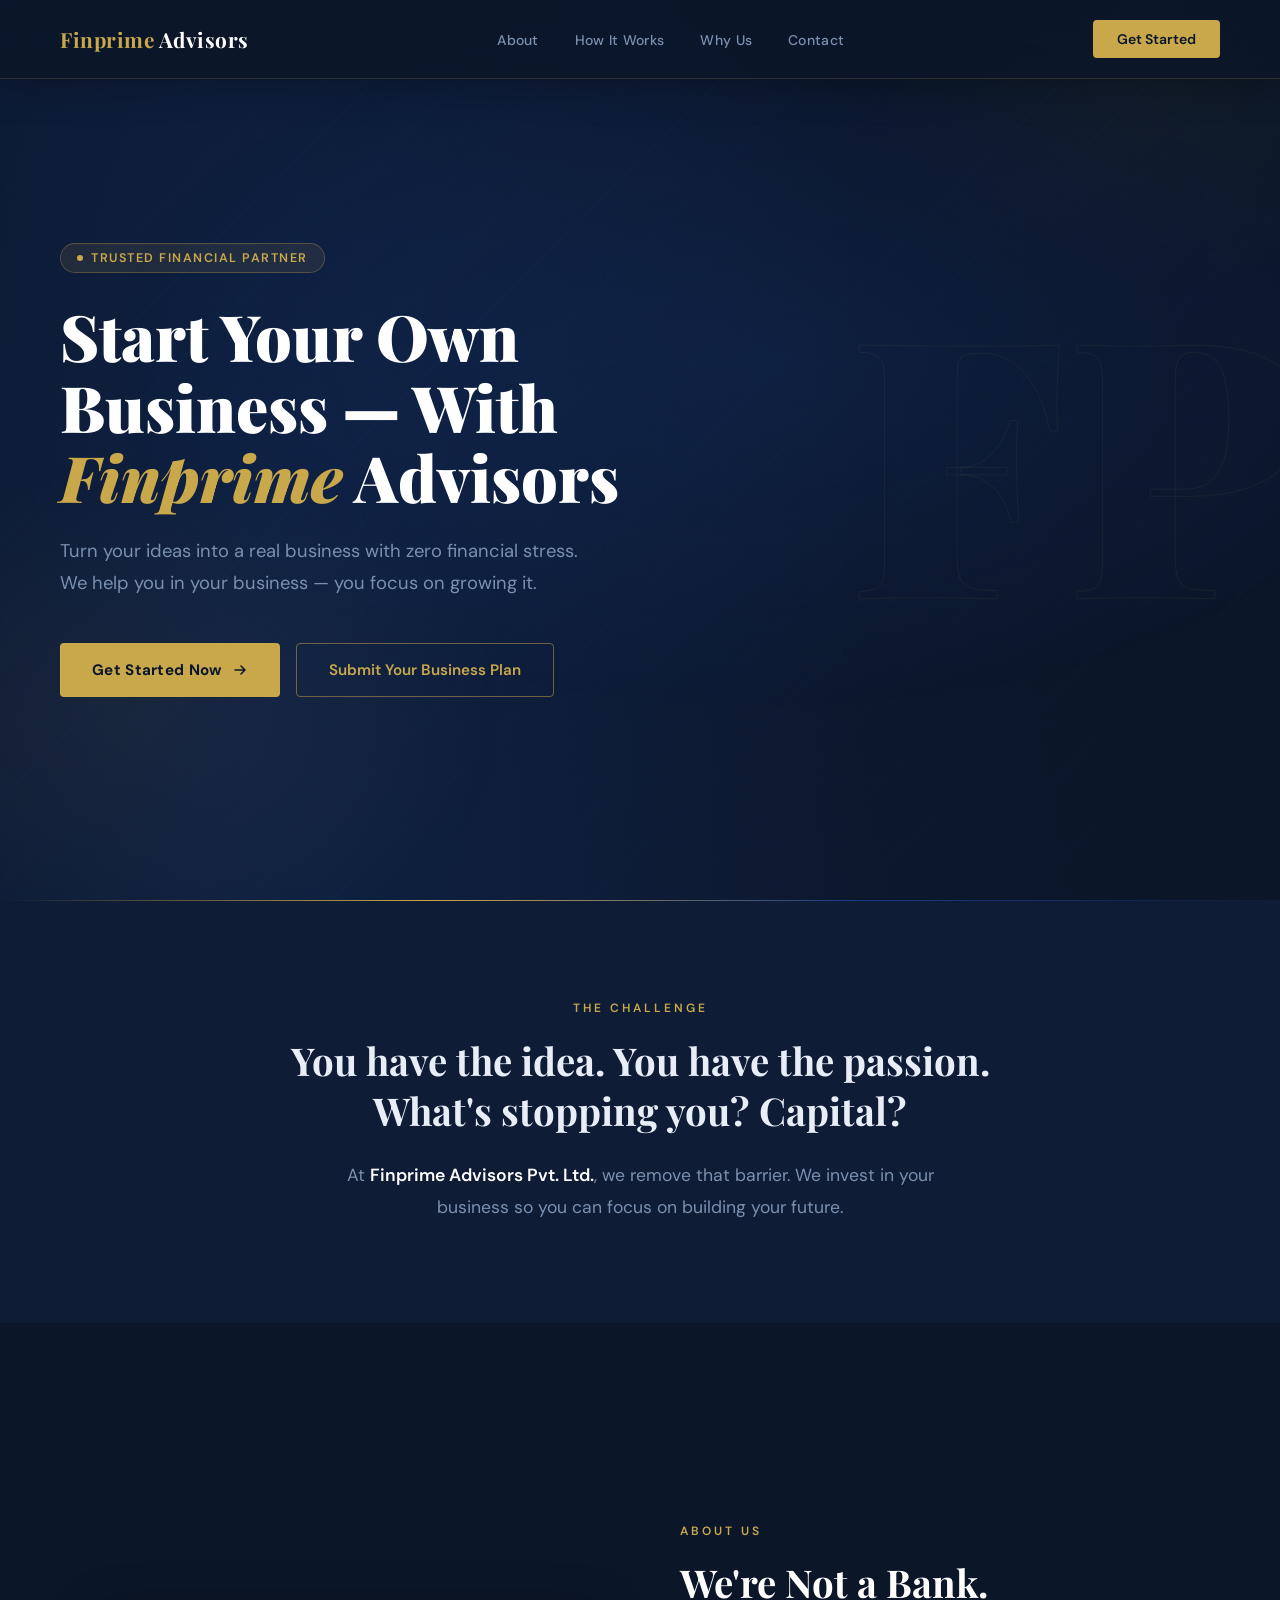
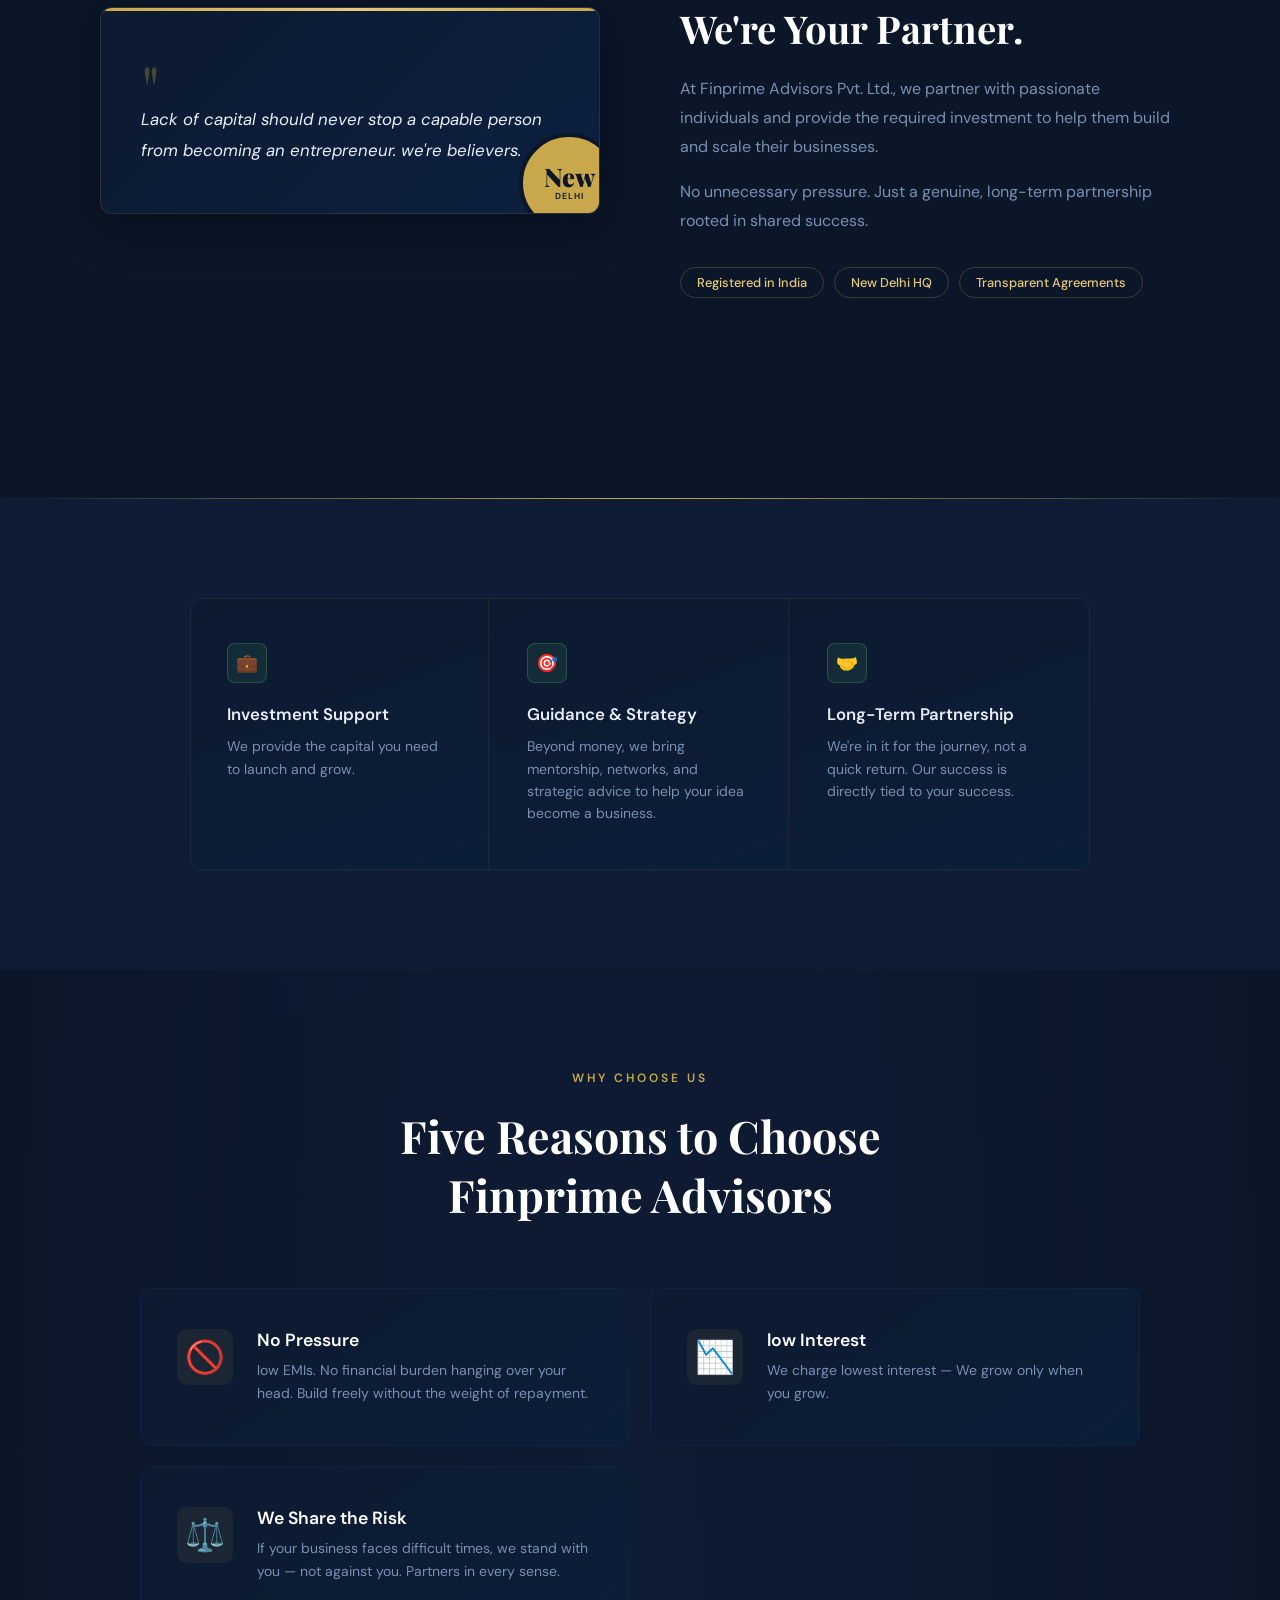
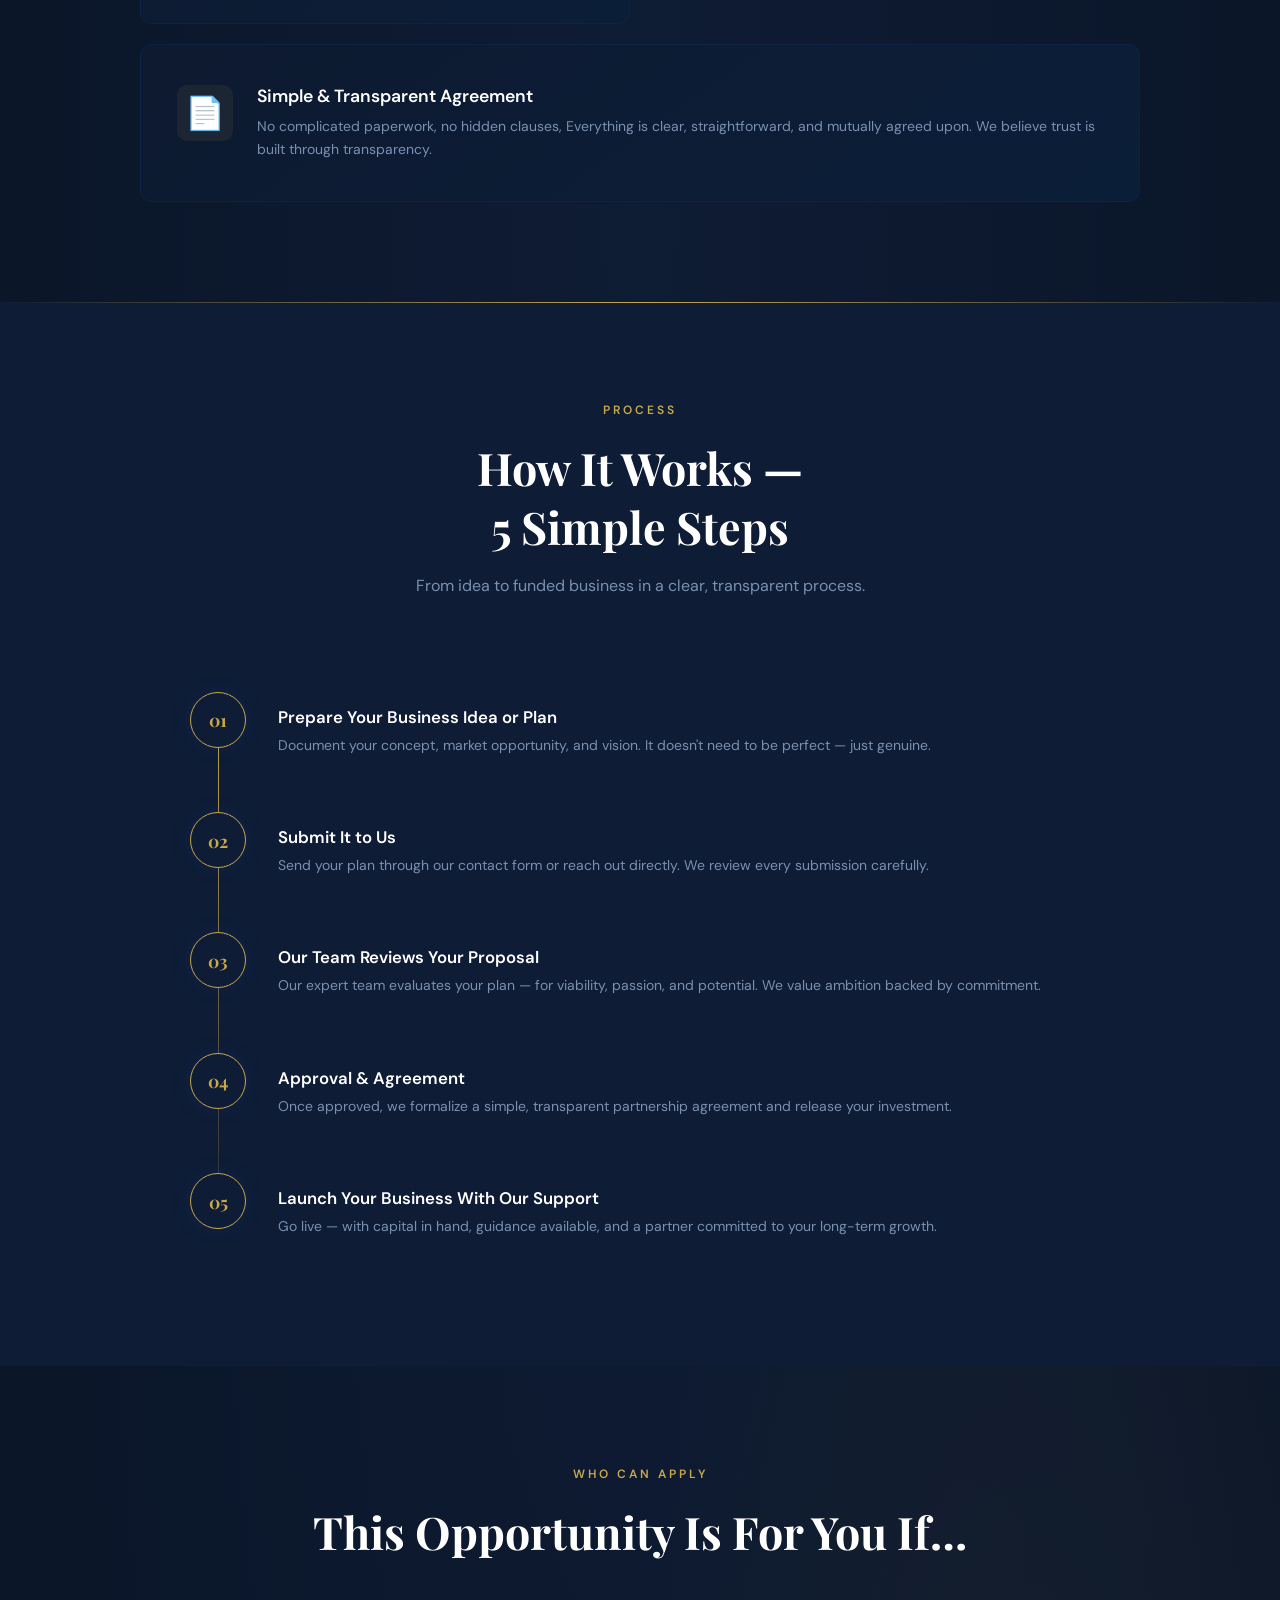
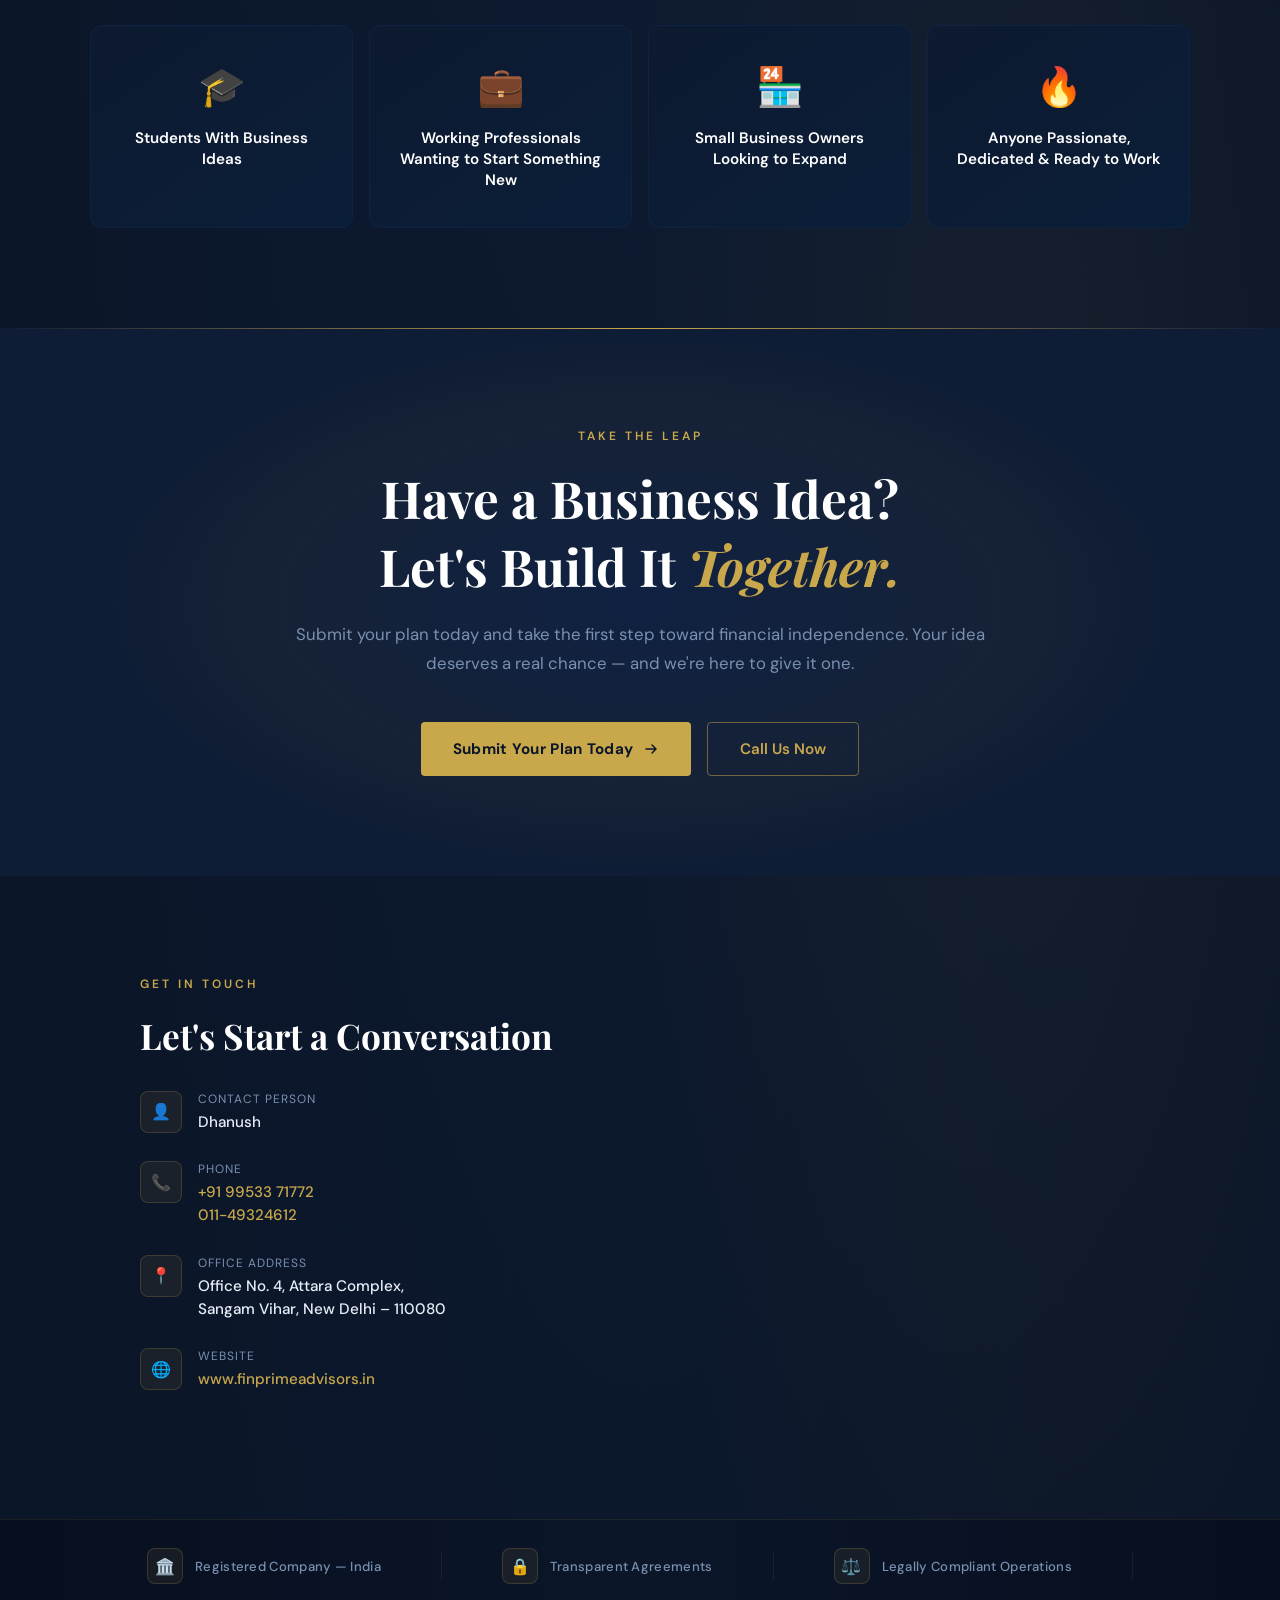
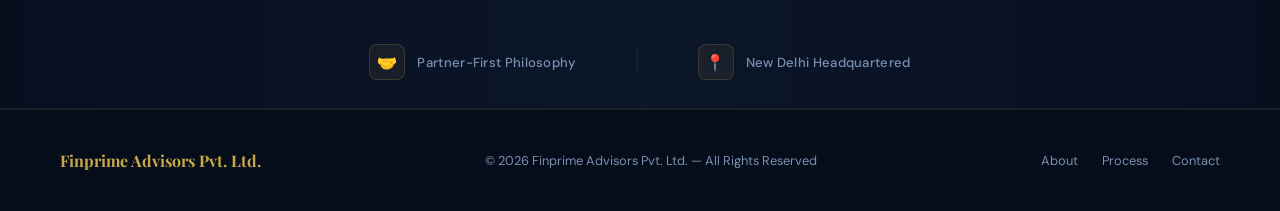
==== index.html @ d337a2ef "Add files via upload" ====
<!DOCTYPE html>
<html lang="en">
<head>
<meta charset="UTF-8">
<meta name="viewport" content="width=device-width, initial-scale=1.0">
<title>Finprime Advisors Pvt. Ltd. — Invest in Your Future</title>
<link href="https://fonts.googleapis.com/css2?family=Playfair+Display:wght@400;700;900&family=DM+Sans:wght@300;400;500;600&display=swap" rel="stylesheet">
<link rel="stylesheet" href="style.css">
</head>
<body>

<!-- NAV -->
<nav>
  <div class="nav-logo">Finprime <span>Advisors</span></div>
  <ul class="nav-links">
    <li><a href="#about">About</a></li>
    <li><a href="#how">How It Works</a></li>
    <li><a href="#why">Why Us</a></li>
    <li><a href="#contact">Contact</a></li>
  </ul>
  <a href="#contact" class="nav-cta">Get Started</a>
  <div class="nav-hamburger" id="hamburger" onclick="toggleDrawer()">
    <span></span><span></span><span></span>
  </div>
</nav>

<!-- MOBILE DRAWER -->
<div class="nav-drawer" id="navDrawer">
  <div class="drawer-close" onclick="toggleDrawer()">✕</div>
  <a href="#about" onclick="toggleDrawer()">About</a>
  <a href="#how" onclick="toggleDrawer()">How It Works</a>
  <a href="#why" onclick="toggleDrawer()">Why Us</a>
  <a href="#contact" onclick="toggleDrawer()">Contact</a>
  <a href="#contact" class="drawer-cta" onclick="toggleDrawer()">Get Started</a>
</div>

<!-- HERO -->
<section class="hero">
  <div class="hero-bg"></div>
  <div class="hero-lines"></div>
  <div class="hero-deco">FP</div>
  <div class="hero-content">
    
    <div class="hero-badge">Trusted Financial Partner</div>
    <h1>Start Your Own Business — With<em> Finprime</em> Advisors</h1>
    <p class="hero-sub">Turn your ideas into a real business with zero financial stress. We help you in your business — you focus on growing it.</p>
    <div class="hero-btns">
      <a href="#contact" class="btn-primary">
        Get Started Now
        <svg width="16" height="16" viewBox="0 0 16 16" fill="none"><path d="M3 8h10M9 4l4 4-4 4" stroke="currentColor" stroke-width="1.5" stroke-linecap="round" stroke-linejoin="round"/></svg>
      </a>
      <a href="#contact" class="btn-outline">Submit Your Business Plan</a>
    </div>
    
  </div>
</section>

<!-- INTRO -->
<section class="intro">
  <div class="intro-inner reveal">
    <div class="section-eyebrow">The Challenge</div>
    <p class="intro-headline">You have the idea. You have the passion.<br>What's stopping you? Capital?</p>
    <p class="intro-text">At <strong>Finprime Advisors Pvt. Ltd.</strong>, we remove that barrier. We invest in your business so you can focus on building your future.</p>
  </div>
</section>

<!-- ABOUT -->
<section id="about" style="padding: 100px 0; background: var(--dark);">
  <div class="about">
    <div class="about-visual reveal">
      <div class="about-card">
        <div class="about-card-quote">"</div>
        <p class="about-card-text">Lack of capital should never stop a capable person from becoming an entrepreneur. we're believers.</p>
        <div class="about-floating">
          <div class="about-floating-num">New</div>
          <div class="about-floating-label">Delhi</div>
        </div>
      </div>
    </div>
    <div class="about-content reveal">
      <div class="section-eyebrow">About Us</div>
      <h2>We're Not a Bank.<br>We're Your Partner.</h2>
      <p>At Finprime Advisors Pvt. Ltd., we partner with passionate individuals and provide the required investment to help them build and scale their businesses.</p>
      <p>No unnecessary pressure. Just a genuine, long-term partnership rooted in shared success.</p>
      <div class="about-tags">
        <span class="tag">Registered in India</span>
        <span class="tag">New Delhi HQ</span>
        <span class="tag">Transparent Agreements</span>
      </div>
    </div>
  </div>
</section>

<!-- OFFER -->
<section id="offer" class="offer-section">
  
  <div class="offer-grid reveal">
    <div class="offer-item">
      <div class="offer-check">💼</div>
      <h3>Investment Support</h3>
      <p>We provide the capital you need to launch and grow.</p>
    </div>
    <div class="offer-item">
      <div class="offer-check">🎯</div>
      <h3>Guidance & Strategy</h3>
      <p>Beyond money, we bring mentorship, networks, and strategic advice to help your idea become a business.</p>
    </div>
    <div class="offer-item">
      <div class="offer-check">🤝</div>
      <h3>Long-Term Partnership</h3>
      <p>We're in it for the journey, not a quick return. Our success is directly tied to your success.</p>
    </div>
  </div>
</section>

<!-- WHY CHOOSE US -->
<section id="why" class="why-section">
  <div class="section-header reveal">
    <div class="section-eyebrow">Why Choose Us</div>
    <h2>Five Reasons to Choose<br>Finprime Advisors</h2>
  </div>
  <div class="why-grid">
    <div class="why-card reveal">
      <div class="why-icon">🚫</div>
      <div>
        <h3>No Pressure</h3>
        <p>low EMIs. No financial burden hanging over your head. Build freely without the weight of repayment.</p>
      </div>
    </div>
    <div class="why-card reveal">
      <div class="why-icon">📉</div>
      <div>
        <h3>low Interest</h3>
        <p>We charge lowest interest — We grow only when you grow.</p>
      </div>
    </div>
    
    <div class="why-card reveal">
      <div class="why-icon">⚖️</div>
      <div>
        <h3>We Share the Risk</h3>
        <p>If your business faces difficult times, we stand with you — not against you. Partners in every sense.</p>
      </div>
    </div>
    <div class="why-card reveal" style="grid-column: span 2;">
      <div class="why-icon">📄</div>
      <div>
        <h3>Simple & Transparent Agreement</h3>
        <p>No complicated paperwork, no hidden clauses,  Everything is clear, straightforward, and mutually agreed upon. We believe trust is built through transparency.</p>
      </div>
    </div>
  </div>
</section>

<!-- HOW IT WORKS -->
<section id="how" class="how-section">
  <div class="section-header reveal">
    <div class="section-eyebrow">Process</div>
    <h2>How It Works —<br>5 Simple Steps</h2>
    <p>From idea to funded business in a clear, transparent process.</p>
  </div>
  <div class="steps-track">
    <div class="step reveal">
      <div class="step-num">01</div>
      <div class="step-content">
        <h3>Prepare Your Business Idea or Plan</h3>
        <p>Document your concept, market opportunity, and vision. It doesn't need to be perfect — just genuine.</p>
      </div>
    </div>
    <div class="step reveal">
      <div class="step-num">02</div>
      <div class="step-content">
        <h3>Submit It to Us</h3>
        <p>Send your plan through our contact form or reach out directly. We review every submission carefully.</p>
      </div>
    </div>
    <div class="step reveal">
      <div class="step-num">03</div>
      <div class="step-content">
        <h3>Our Team Reviews Your Proposal</h3>
        <p>Our expert team evaluates your plan — for viability, passion, and potential. We value ambition backed by commitment.</p>
      </div>
    </div>
    <div class="step reveal">
      <div class="step-num">04</div>
      <div class="step-content">
        <h3>Approval & Agreement</h3>
        <p>Once approved, we formalize a simple, transparent partnership agreement and release your investment.</p>
      </div>
    </div>
    <div class="step reveal">
      <div class="step-num">05</div>
      <div class="step-content">
        <h3>Launch Your Business With Our Support</h3>
        <p>Go live — with capital in hand, guidance available, and a partner committed to your long-term growth.</p>
      </div>
    </div>
  </div>
</section>

<!-- WHO CAN APPLY -->
<section class="who-section">
  <div class="section-header reveal">
    <div class="section-eyebrow">Who Can Apply</div>
    <h2>This Opportunity Is For You If…</h2>
  </div>
  <div class="who-grid">
    <div class="who-card reveal">
      <div class="who-icon">🎓</div>
      <h3>Students With Business Ideas</h3>
    </div>
    <div class="who-card reveal">
      <div class="who-icon">💼</div>
      <h3>Working Professionals Wanting to Start Something New</h3>
    </div>
    <div class="who-card reveal">
      <div class="who-icon">🏪</div>
      <h3>Small Business Owners Looking to Expand</h3>
    </div>
    <div class="who-card reveal">
      <div class="who-icon">🔥</div>
      <h3>Anyone Passionate, Dedicated & Ready to Work</h3>
    </div>
  </div>
</section>

<!-- CTA -->
<section class="cta-section">
  <div class="cta-bg"></div>
  <div class="cta-inner reveal">
    <div class="section-eyebrow">Take the Leap</div>
    <h2>Have a Business Idea?<br>Let's Build It <em style="font-style:italic;color:var(--gold)">Together.</em></h2>
    <p>Submit your plan today and take the first step toward financial independence. Your idea deserves a real chance — and we're here to give it one.</p>
    <div class="cta-btns">
      <a href="#contact" class="btn-primary">
        Submit Your Plan Today
        <svg width="16" height="16" viewBox="0 0 16 16" fill="none"><path d="M3 8h10M9 4l4 4-4 4" stroke="currentColor" stroke-width="1.5" stroke-linecap="round" stroke-linejoin="round"/></svg>
      </a>
      <a href="tel:9953371772" class="btn-outline">Call Us Now</a>
    </div>
  </div>
</section>

<!-- CONTACT -->
<section id="contact" class="contact-section">
  <div class="contact-grid">
    <div class="contact-info reveal">
      <div class="section-eyebrow">Get In Touch</div>
      <h2>Let's Start a Conversation</h2>
      <div class="contact-item">
        <div class="contact-icon">👤</div>
        <div>
          <div class="contact-item-label">Contact Person</div>
          <div class="contact-item-value">Dhanush</div>
        </div>
      </div>
      <div class="contact-item">
        <div class="contact-icon">📞</div>
        <div>
          <div class="contact-item-label">Phone</div>
          <div class="contact-item-value">
            <a href="tel:9953371772">+91 99533 71772</a><br>
            <a href="tel:01149324612">011-49324612</a>
          </div>
        </div>
      </div>
      <div class="contact-item">
        <div class="contact-icon">📍</div>
        <div>
          <div class="contact-item-label">Office Address</div>
          <div class="contact-item-value">Office No. 4, Attara Complex,<br>Sangam Vihar, New Delhi – 110080</div>
        </div>
      </div>
      <div class="contact-item">
        <div class="contact-icon">🌐</div>
        <div>
          <div class="contact-item-label">Website</div>
          <div class="contact-item-value"><a href="http://www.finprimeadvisors.in" target="_blank">www.finprimeadvisors.in</a></div>
        </div>
      </div>
    </div>
    
  </div>
</section>

<!-- TRUST STRIP -->
<div class="trust-strip">
  <div class="trust-item">
    <div class="trust-item-icon">🏛️</div>
    <span>Registered Company — India</span>
  </div>
  <div class="trust-divider"></div>
  <div class="trust-item">
    <div class="trust-item-icon">🔒</div>
    <span>Transparent Agreements</span>
  </div>
  <div class="trust-divider"></div>
  <div class="trust-item">
    <div class="trust-item-icon">⚖️</div>
    <span>Legally Compliant Operations</span>
  </div>
  <div class="trust-divider"></div>
  <div class="trust-item">
    <div class="trust-item-icon">🤝</div>
    <span>Partner-First Philosophy</span>
  </div>
  <div class="trust-divider"></div>
  <div class="trust-item">
    <div class="trust-item-icon">📍</div>
    <span>New Delhi Headquartered</span>
  </div>
</div>

<!-- FOOTER -->
<footer>
  <div class="footer-logo">Finprime Advisors Pvt. Ltd.</div>
  <div class="footer-copy">© 2026 Finprime Advisors Pvt. Ltd. — All Rights Reserved</div>
  <div class="footer-links">
    <a href="#about">About</a>
    <a href="#how">Process</a>
    <a href="#contact">Contact</a>
  </div>
</footer>

<script src="script.js"></script>
</body>
</html>
---- style.css ----
:root {
    --gold: #C9A84C;
    --gold-light: #E8C97A;
    --gold-pale: #F5E6B8;
    --dark: #0B1629;
    --dark-2: #0E1C35;
    --dark-3: #132040;
    --dark-card: #0D1A30;
    --white: #FFFFFF;
    --off-white: #E8EEF8;
    --text-muted: #7A90B0;
    --green: #4CAF6E;
    --navy-glow: rgba(30, 80, 180, 0.12);
    --blue-accent: #1E50B4;
  }

  body::before {
    content: '';
    position: fixed; inset: 0;
    pointer-events: none; z-index: 0;
    background-image:
      linear-gradient(rgba(30,80,180,0.03) 1px, transparent 1px),
      linear-gradient(90deg, rgba(30,80,180,0.03) 1px, transparent 1px);
    background-size: 60px 60px;
    mask-image: radial-gradient(ellipse 80% 80% at 50% 50%, black 30%, transparent 100%);
  }

  body > * { position: relative; z-index: 1; }

  * { margin: 0; padding: 0; box-sizing: border-box; }

  html { scroll-behavior: smooth; }

  body {
    font-family: 'DM Sans', sans-serif;
    background: var(--dark);
    background-image:
      radial-gradient(ellipse 80% 50% at 20% 10%, rgba(30,80,180,0.18) 0%, transparent 60%),
      radial-gradient(ellipse 60% 40% at 80% 80%, rgba(201,168,76,0.06) 0%, transparent 55%),
      radial-gradient(ellipse 50% 60% at 50% 50%, rgba(14,28,53,0.9) 0%, transparent 100%);
    color: var(--white);
    overflow-x: hidden;
  }

  /* ── NAV ── */
  nav {
    position: fixed; top: 0; left: 0; right: 0; z-index: 100;
    display: flex; align-items: center; justify-content: space-between;
    padding: 20px 60px;
    background: rgba(11,22,41,0.92);
    backdrop-filter: blur(24px);
    border-bottom: 1px solid rgba(201,168,76,0.18);
    box-shadow: 0 4px 40px rgba(0,0,0,0.3);
  }
  .nav-logo {
    font-family: 'Playfair Display', serif;
    font-size: 1.3rem;
    font-weight: 700;
    color: var(--gold);
    letter-spacing: 0.5px;
  }
  .nav-logo span { color: var(--white); }
  .nav-links { display: flex; gap: 36px; list-style: none; }
  .nav-links a {
    text-decoration: none;
    color: var(--text-muted);
    font-size: 0.875rem;
    font-weight: 500;
    letter-spacing: 0.3px;
    transition: color 0.3s;
  }
  .nav-links a:hover { color: var(--gold); }
  .nav-cta {
    background: var(--gold);
    color: var(--dark);
    padding: 10px 24px;
    border-radius: 4px;
    font-size: 0.875rem;
    font-weight: 600;
    text-decoration: none;
    transition: background 0.3s, transform 0.2s;
  }
  .nav-cta:hover { background: var(--gold-light); transform: translateY(-1px); }

  /* ── HERO ── */
  .hero {
    min-height: 100vh;
    display: flex; align-items: center;
    position: relative;
    padding: 120px 60px 80px;
    overflow: hidden;
  }
  .hero-bg {
    position: absolute; inset: 0;
    background: radial-gradient(ellipse 80% 60% at 60% 40%, rgba(30,80,180,0.15) 0%, transparent 65%),
                radial-gradient(ellipse 50% 50% at 10% 80%, rgba(201,168,76,0.06) 0%, transparent 60%),
                radial-gradient(ellipse 40% 40% at 90% 10%, rgba(201,168,76,0.04) 0%, transparent 55%);
  }
  /* Decorative diagonal lines */
  .hero-lines {
    position: absolute; inset: 0; pointer-events: none;
    background-image:
      repeating-linear-gradient(
        -45deg,
        transparent,
        transparent 60px,
        rgba(30,80,180,0.04) 60px,
        rgba(30,80,180,0.04) 61px
      );
  }
  /* Large decorative number */
  .hero-deco {
    position: absolute;
    right: -30px; top: 50%;
    transform: translateY(-50%);
    font-family: 'Playfair Display', serif;
    font-size: clamp(200px, 28vw, 400px);
    font-weight: 900;
    color: transparent;
    -webkit-text-stroke: 1px rgba(201,168,76,0.07);
    line-height: 1;
    user-select: none;
    pointer-events: none;
  }

  .hero-content { position: relative; max-width: 680px; z-index: 2; }
  .hero-badge {
    display: inline-flex; align-items: center; gap: 8px;
    background: rgba(201,168,76,0.1);
    border: 1px solid rgba(201,168,76,0.3);
    padding: 6px 16px;
    border-radius: 100px;
    font-size: 0.78rem;
    font-weight: 600;
    color: var(--gold);
    letter-spacing: 1.5px;
    text-transform: uppercase;
    margin-bottom: 28px;
    animation: fadeUp 0.8s ease both;
  }
  .hero-badge::before {
    content: '';
    width: 6px; height: 6px;
    border-radius: 50%;
    background: var(--gold);
    animation: pulse 2s infinite;
  }
  @keyframes pulse {
    0%, 100% { opacity: 1; transform: scale(1); }
    50% { opacity: 0.5; transform: scale(1.4); }
  }

  h1 {
    font-family: 'Playfair Display', serif;
    font-size: clamp(2.8rem, 5vw, 4.2rem);
    font-weight: 900;
    line-height: 1.1;
    margin-bottom: 24px;
    animation: fadeUp 0.8s 0.1s ease both;
  }
  h1 em { font-style: italic; color: var(--gold); }
  .hero-sub {
    font-size: 1.15rem;
    color: var(--text-muted);
    line-height: 1.7;
    margin-bottom: 44px;
    max-width: 540px;
    font-weight: 400;
    animation: fadeUp 0.8s 0.2s ease both;
  }
  .hero-btns {
    display: flex; gap: 16px; flex-wrap: wrap;
    animation: fadeUp 0.8s 0.3s ease both;
  }
  .btn-primary {
    display: inline-flex; align-items: center; gap: 10px;
    background: var(--gold);
    color: var(--dark);
    padding: 16px 32px;
    border-radius: 4px;
    font-size: 0.95rem;
    font-weight: 700;
    text-decoration: none;
    letter-spacing: 0.3px;
    transition: all 0.3s;
    position: relative; overflow: hidden;
  }
  .btn-primary::after {
    content: '';
    position: absolute; inset: 0;
    background: rgba(255,255,255,0.15);
    transform: translateX(-100%);
    transition: transform 0.3s;
  }
  .btn-primary:hover::after { transform: translateX(0); }
  .btn-primary:hover { transform: translateY(-2px); box-shadow: 0 12px 40px rgba(201,168,76,0.35); }

  .btn-outline {
    display: inline-flex; align-items: center; gap: 10px;
    border: 1.5px solid rgba(201,168,76,0.5);
    color: var(--gold);
    padding: 16px 32px;
    border-radius: 4px;
    font-size: 0.95rem;
    font-weight: 600;
    text-decoration: none;
    transition: all 0.3s;
  }
  .btn-outline:hover {
    background: rgba(201,168,76,0.08);
    border-color: var(--gold);
    transform: translateY(-2px);
  }

  .hero-stats {
    display: flex; gap: 48px;
    margin-top: 64px; padding-top: 48px;
    border-top: 1px solid rgba(30,80,180,0.2);
    animation: fadeUp 0.8s 0.4s ease both;
  }
  .stat-item {}
  .stat-num {
    font-family: 'Playfair Display', serif;
    font-size: 2rem;
    font-weight: 700;
    color: var(--gold);
    line-height: 1;
  }
  .stat-label { font-size: 0.8rem; color: var(--text-muted); margin-top: 4px; letter-spacing: 0.3px; }

  /* ── INTRO SECTION ── */
  .intro {
    padding: 100px 60px;
    background: var(--dark-2);
    position: relative;
  }
  .intro::before {
    content: '';
    position: absolute; top: 0; left: 0; right: 0;
    height: 1px;
    background: linear-gradient(90deg, transparent, var(--gold), rgba(30,80,180,0.6), transparent);
  }
  .intro-inner {
    max-width: 900px; margin: 0 auto; text-align: center;
  }
  .section-eyebrow {
    font-size: 0.75rem;
    font-weight: 600;
    letter-spacing: 3px;
    text-transform: uppercase;
    color: var(--gold);
    margin-bottom: 20px;
  }
  .intro-headline {
    font-family: 'Playfair Display', serif;
    font-size: clamp(1.8rem, 3vw, 2.8rem);
    font-weight: 700;
    line-height: 1.3;
    margin-bottom: 24px;
    color: var(--off-white);
  }
  .intro-text {
    font-size: 1.1rem;
    color: var(--text-muted);
    line-height: 1.8;
    max-width: 660px; margin: 0 auto;
  }
  .intro-text strong { color: var(--white); font-weight: 600; }

  /* ── ABOUT ── */
  .about {
    padding: 100px 60px;
    display: grid;
    grid-template-columns: 1fr 1fr;
    gap: 80px;
    align-items: center;
    max-width: 1200px; margin: 0 auto;
  }
  .about-visual {
    position: relative;
  }
  .about-card {
    background: linear-gradient(135deg, #0D1A30 0%, #0B2040 100%);
    border: 1px solid rgba(201,168,76,0.15);
    border-radius: 12px;
    padding: 48px 40px;
    position: relative;
    overflow: hidden;
    box-shadow: 0 8px 48px rgba(0,0,0,0.35), inset 0 1px 0 rgba(255,255,255,0.04);
  }
  .about-card::before {
    content: '';
    position: absolute; top: 0; left: 0; right: 0;
    height: 3px;
    background: linear-gradient(90deg, var(--gold), var(--gold-light), var(--gold));
  }
  .about-card-quote {
    font-family: 'Playfair Display', serif;
    font-size: 4rem;
    color: var(--gold);
    opacity: 0.3;
    line-height: 1;
    margin-bottom: -16px;
  }
  .about-card-text {
    font-size: 1.05rem;
    line-height: 1.8;
    color: var(--off-white);
    font-style: italic;
  }
  .about-floating {
    position: absolute;
    bottom: -20px; right: -20px;
    background: var(--gold);
    color: var(--dark);
    width: 100px; height: 100px;
    border-radius: 50%;
    display: flex; flex-direction: column;
    align-items: center; justify-content: center;
    font-family: 'Playfair Display', serif;
    font-weight: 900;
    border: 4px solid var(--dark);
  }
  .about-floating-num { font-size: 1.6rem; line-height: 1; }
  .about-floating-label { font-size: 0.55rem; font-family: 'DM Sans', sans-serif; letter-spacing: 1px; text-transform: uppercase; font-weight: 600; }

  .about-content h2 {
    font-family: 'Playfair Display', serif;
    font-size: 2.4rem;
    font-weight: 700;
    line-height: 1.2;
    margin-bottom: 24px;
  }
  .about-content p {
    color: var(--text-muted);
    line-height: 1.8;
    font-size: 1rem;
    margin-bottom: 16px;
  }
  .about-tags {
    display: flex; flex-wrap: wrap; gap: 10px; margin-top: 32px;
  }
  .tag {
    border: 1px solid rgba(201,168,76,0.25);
    color: var(--gold-light);
    padding: 6px 16px;
    border-radius: 100px;
    font-size: 0.8rem;
    font-weight: 500;
  }

  /* ── OFFER ── */
  .offer-section {
    padding: 100px 60px;
    background: var(--dark-2);
    position: relative;
  }
  .offer-section::before {
    content: '';
    position: absolute; top: 0; left: 0; right: 0;
    height: 1px;
    background: linear-gradient(90deg, transparent, var(--gold), transparent);
  }
  .section-header { text-align: center; margin-bottom: 64px; }
  .section-header h2 {
    font-family: 'Playfair Display', serif;
    font-size: clamp(2rem, 3.5vw, 3rem);
    font-weight: 700;
    margin-bottom: 16px;
  }
  .section-header p { color: var(--text-muted); font-size: 1rem; max-width: 500px; margin: 0 auto; line-height: 1.7; }

  .offer-grid {
    display: grid; grid-template-columns: repeat(3, 1fr); gap: 2px;
    max-width: 900px; margin: 0 auto;
    border: 1px solid rgba(201,168,76,0.1);
    border-radius: 12px; overflow: hidden;
  }
  .offer-item {
    background: linear-gradient(160deg, #0D1A30 0%, #0B1E38 100%);
    padding: 44px 36px;
    position: relative;
    transition: background 0.3s;
  }
  .offer-item:hover { background: linear-gradient(160deg, #0F2040 0%, #122545 100%); }
  .offer-item:not(:last-child) { border-right: 1px solid rgba(201,168,76,0.08); }
  .offer-check {
    width: 40px; height: 40px;
    background: rgba(76,175,110,0.12);
    border: 1px solid rgba(76,175,110,0.3);
    border-radius: 8px;
    display: flex; align-items: center; justify-content: center;
    font-size: 1.1rem;
    margin-bottom: 20px;
  }
  .offer-item h3 {
    font-size: 1.05rem;
    font-weight: 600;
    margin-bottom: 10px;
    color: var(--off-white);
  }
  .offer-item p { font-size: 0.875rem; color: var(--text-muted); line-height: 1.6; }

  /* ── WHY CHOOSE ── */
  .why-section { padding: 100px 60px; }
  .why-grid {
    display: grid; grid-template-columns: repeat(2, 1fr); gap: 20px;
    max-width: 1000px; margin: 0 auto;
  }
  .why-card {
    background: linear-gradient(145deg, #0D1A30 0%, #0B1E38 100%);
    border: 1px solid rgba(30,80,180,0.12);
    border-radius: 12px;
    padding: 40px 36px;
    display: flex; gap: 24px;
    transition: all 0.3s;
    position: relative; overflow: hidden;
  }
  .why-card::after {
    content: '';
    position: absolute; top: 0; left: 0; right: 0;
    height: 2px;
    background: linear-gradient(90deg, var(--gold), rgba(30,80,180,0.6), transparent);
    transform: scaleX(0);
    transform-origin: left;
    transition: transform 0.4s;
  }
  .why-card:hover { border-color: rgba(201,168,76,0.25); transform: translateY(-4px); box-shadow: 0 16px 48px rgba(0,0,0,0.4), 0 0 0 1px rgba(30,80,180,0.1); }
  .why-card:hover::after { transform: scaleX(1); }
  .why-icon {
    font-size: 2rem;
    width: 56px; height: 56px; flex-shrink: 0;
    background: rgba(201,168,76,0.08);
    border-radius: 10px;
    display: flex; align-items: center; justify-content: center;
  }
  .why-card h3 { font-size: 1.1rem; font-weight: 600; margin-bottom: 8px; }
  .why-card p { font-size: 0.875rem; color: var(--text-muted); line-height: 1.65; }

  /* Profit highlight card */
  .why-card.highlight {
    background: linear-gradient(135deg, rgba(201,168,76,0.12) 0%, rgba(201,168,76,0.04) 100%);
    border-color: rgba(201,168,76,0.25);
    grid-column: span 1;
  }
  .profit-pill {
    display: inline-block;
    background: var(--gold);
    color: var(--dark);
    font-weight: 800;
    font-size: 1.5rem;
    font-family: 'Playfair Display', serif;
    padding: 4px 16px;
    border-radius: 4px;
    margin-top: 6px;
  }

  /* ── HOW IT WORKS ── */
  .how-section {
    padding: 100px 60px;
    background: var(--dark-2);
    position: relative;
  }
  .how-section::before {
    content: '';
    position: absolute; top: 0; left: 0; right: 0;
    height: 1px;
    background: linear-gradient(90deg, transparent, var(--gold), transparent);
  }
  .steps-track {
    max-width: 900px; margin: 0 auto;
    display: flex; flex-direction: column; gap: 0;
    position: relative;
  }
  .steps-track::before {
    content: '';
    position: absolute; left: 28px; top: 40px; bottom: 40px;
    width: 1px;
    background: linear-gradient(to bottom, var(--gold), rgba(201,168,76,0.1));
  }
  .step {
    display: flex; gap: 32px; align-items: flex-start;
    padding: 28px 0;
    position: relative;
  }
  .step-num {
    width: 56px; height: 56px; flex-shrink: 0;
    background: var(--dark-2);
    border: 1.5px solid var(--gold);
    border-radius: 50%;
    display: flex; align-items: center; justify-content: center;
    font-family: 'Playfair Display', serif;
    font-size: 1.1rem;
    font-weight: 700;
    color: var(--gold);
    position: relative; z-index: 1;
    transition: all 0.3s;
    box-shadow: 0 0 20px rgba(30,80,180,0.15);
  }
  .step:hover .step-num {
    background: var(--gold);
    color: var(--dark);
    transform: scale(1.05);
  }
  .step-content h3 { font-size: 1.05rem; font-weight: 600; margin-bottom: 6px; padding-top: 14px; }
  .step-content p { font-size: 0.875rem; color: var(--text-muted); line-height: 1.6; }

  /* ── WHO CAN APPLY ── */
  .who-section { padding: 100px 60px; }
  .who-grid {
    display: grid; grid-template-columns: repeat(4, 1fr); gap: 16px;
    max-width: 1100px; margin: 0 auto;
  }
  .who-card {
    background: linear-gradient(145deg, #0D1A30 0%, #0B1E38 100%);
    border: 1px solid rgba(30,80,180,0.12);
    border-radius: 12px;
    padding: 36px 28px;
    text-align: center;
    transition: all 0.3s;
  }
  .who-card:hover {
    border-color: rgba(201,168,76,0.25);
    transform: translateY(-6px);
    box-shadow: 0 20px 60px rgba(0,0,0,0.4), 0 0 30px rgba(30,80,180,0.1);
  }
  .who-icon { font-size: 2.4rem; margin-bottom: 16px; }
  .who-card h3 { font-size: 0.95rem; font-weight: 600; line-height: 1.4; }

  /* ── CTA ── */
  .cta-section {
    padding: 100px 60px;
    background: var(--dark-2);
    position: relative; overflow: hidden;
  }
  .cta-section::before {
    content: '';
    position: absolute; top: 0; left: 0; right: 0;
    height: 1px;
    background: linear-gradient(90deg, transparent, var(--gold), transparent);
  }
  .cta-bg {
    position: absolute; inset: 0;
    background: radial-gradient(ellipse 60% 70% at 50% 50%, rgba(30,80,180,0.1) 0%, rgba(201,168,76,0.04) 50%, transparent 70%);
  }
  .cta-inner { text-align: center; position: relative; z-index: 2; max-width: 720px; margin: 0 auto; }
  .cta-inner h2 {
    font-family: 'Playfair Display', serif;
    font-size: clamp(2rem, 4vw, 3.2rem);
    font-weight: 700;
    margin-bottom: 20px;
  }
  .cta-inner p { color: var(--text-muted); font-size: 1.05rem; margin-bottom: 44px; line-height: 1.7; }
  .cta-btns { display: flex; justify-content: center; gap: 16px; flex-wrap: wrap; }

  /* ── CONTACT ── */
  .contact-section { padding: 100px 60px; }
  .contact-grid {
    display: grid; grid-template-columns: 1fr 1fr; gap: 60px;
    max-width: 1000px; margin: 0 auto; align-items: center;
  }
  .contact-info h2 {
    font-family: 'Playfair Display', serif;
    font-size: 2.2rem;
    font-weight: 700;
    margin-bottom: 32px;
  }
  .contact-item {
    display: flex; gap: 16px; align-items: flex-start;
    margin-bottom: 28px;
  }
  .contact-icon {
    width: 42px; height: 42px; flex-shrink: 0;
    background: rgba(201,168,76,0.08);
    border: 1px solid rgba(201,168,76,0.2);
    border-radius: 8px;
    display: flex; align-items: center; justify-content: center;
    font-size: 1rem;
  }
  .contact-item-label { font-size: 0.75rem; color: var(--text-muted); text-transform: uppercase; letter-spacing: 1px; margin-bottom: 4px; }
  .contact-item-value { font-size: 0.95rem; color: var(--off-white); font-weight: 500; line-height: 1.5; }
  .contact-item-value a { color: var(--gold); text-decoration: none; }
  .contact-item-value a:hover { text-decoration: underline; }

  .contact-form-card {
    background: linear-gradient(145deg, #0D1A30 0%, #0B2040 100%);
    border: 1px solid rgba(201,168,76,0.15);
    border-radius: 12px;
    padding: 44px 40px;
    box-shadow: 0 8px 48px rgba(0,0,0,0.3), 0 0 0 1px rgba(30,80,180,0.08);
  }
  .contact-form-card h3 {
    font-family: 'Playfair Display', serif;
    font-size: 1.4rem;
    font-weight: 700;
    margin-bottom: 28px;
    color: var(--gold);
  }
  .form-group { margin-bottom: 20px; }
  .form-group input, .form-group textarea {
    width: 100%;
    background: rgba(30,80,180,0.06);
    border: 1px solid rgba(30,80,180,0.2);
    border-radius: 6px;
    padding: 14px 18px;
    color: var(--white);
    font-family: 'DM Sans', sans-serif;
    font-size: 0.9rem;
    outline: none;
    transition: border-color 0.3s, box-shadow 0.3s;
    resize: vertical;
  }
  .form-group input::placeholder, .form-group textarea::placeholder { color: #4a6080; }
  .form-group input:focus, .form-group textarea:focus {
    border-color: rgba(201,168,76,0.45);
    box-shadow: 0 0 0 3px rgba(201,168,76,0.07);
  }
  .form-group textarea { min-height: 110px; }
  .form-submit {
    width: 100%;
    background: var(--gold);
    color: var(--dark);
    border: none;
    padding: 14px;
    border-radius: 6px;
    font-family: 'DM Sans', sans-serif;
    font-size: 0.95rem;
    font-weight: 700;
    cursor: pointer;
    transition: all 0.3s;
    letter-spacing: 0.3px;
  }
  .form-submit:hover { background: var(--gold-light); transform: translateY(-2px); }

  /* ── TRUST STRIP ── */
  .trust-strip {
    background: linear-gradient(90deg, #070F1F, #0B1629, #070F1F);
    border-top: 1px solid rgba(201,168,76,0.1);
    border-bottom: 1px solid rgba(201,168,76,0.1);
    padding: 28px 60px;
    display: flex; align-items: center; justify-content: center; gap: 60px;
    flex-wrap: wrap;
  }
  .trust-item {
    display: flex; align-items: center; gap: 12px;
    color: var(--text-muted); font-size: 0.82rem; font-weight: 500; letter-spacing: 0.3px;
  }
  .trust-item-icon {
    width: 36px; height: 36px;
    background: rgba(201,168,76,0.08);
    border: 1px solid rgba(201,168,76,0.2);
    border-radius: 8px;
    display: flex; align-items: center; justify-content: center;
    font-size: 1rem; flex-shrink: 0;
  }
  .trust-divider { width: 1px; height: 28px; background: rgba(255,255,255,0.06); }

  /* ── FOOTER ── */
  footer {
    padding: 40px 60px;
    background: #050D1A;
    border-top: 1px solid rgba(201,168,76,0.12);
    display: flex; align-items: center; justify-content: space-between;
    flex-wrap: wrap; gap: 16px;
  }
  .footer-logo {
    font-family: 'Playfair Display', serif;
    font-weight: 700;
    color: var(--gold);
    font-size: 1rem;
  }
  .footer-copy { font-size: 0.8rem; color: var(--text-muted); }
  .footer-links { display: flex; gap: 24px; }
  .footer-links a { font-size: 0.8rem; color: var(--text-muted); text-decoration: none; transition: color 0.3s; }
  .footer-links a:hover { color: var(--gold); }

  /* ── ANIMATIONS ── */
  @keyframes fadeUp {
    from { opacity: 0; transform: translateY(30px); }
    to { opacity: 1; transform: translateY(0); }
  }

  .reveal {
    opacity: 0;
    transform: translateY(40px);
    transition: opacity 0.7s ease, transform 0.7s ease;
  }
  .reveal.visible { opacity: 1; transform: translateY(0); }

  /* ── DIVIDER ── */
  .gold-divider {
    height: 1px;
    background: linear-gradient(90deg, transparent, rgba(201,168,76,0.3), transparent);
    max-width: 400px; margin: 0 auto;
  }

  /* ── HAMBURGER ── */
  .nav-hamburger {
    display: none; flex-direction: column; justify-content: center; gap: 5px;
    width: 40px; height: 40px; cursor: pointer;
    background: rgba(201,168,76,0.08); border: 1px solid rgba(201,168,76,0.2);
    border-radius: 8px; padding: 8px; transition: background 0.2s;
  }
  .nav-hamburger:hover { background: rgba(201,168,76,0.15); }
  .nav-hamburger span {
    display: block; height: 1.5px; background: var(--gold);
    border-radius: 2px; transition: all 0.3s ease; transform-origin: center;
  }
  .nav-hamburger.open span:nth-child(1) { transform: translateY(6.5px) rotate(45deg); }
  .nav-hamburger.open span:nth-child(2) { opacity: 0; transform: scaleX(0); }
  .nav-hamburger.open span:nth-child(3) { transform: translateY(-6.5px) rotate(-45deg); }

  .nav-drawer {
    display: none; position: fixed; inset: 0;
    background: rgba(7,13,26,0.97); backdrop-filter: blur(24px);
    z-index: 99; flex-direction: column;
    align-items: center; justify-content: center; gap: 8px;
    opacity: 0; pointer-events: none; transition: opacity 0.3s ease;
  }
  .nav-drawer.open { opacity: 1; pointer-events: all; }
  .nav-drawer a {
    font-family: 'Playfair Display', serif; font-size: 2rem; font-weight: 700;
    color: var(--off-white); text-decoration: none; padding: 12px 0;
    border-bottom: 1px solid rgba(201,168,76,0.08); width: 240px; text-align: center;
    transition: color 0.2s;
  }
  .nav-drawer a:hover { color: var(--gold); }
  .nav-drawer .drawer-cta {
    margin-top: 24px; background: var(--gold); color: var(--dark);
    padding: 14px 40px; border-radius: 6px;
    font-family: 'DM Sans', sans-serif; font-size: 1rem; font-weight: 700;
  }
  .drawer-close {
    position: absolute; top: 24px; right: 24px;
    width: 40px; height: 40px; cursor: pointer;
    background: rgba(201,168,76,0.08); border: 1px solid rgba(201,168,76,0.2);
    border-radius: 8px; display: flex; align-items: center; justify-content: center;
    color: var(--gold); font-size: 1.2rem;
  }

  /* ── TABLET ── */
  @media (max-width: 1024px) {
    nav { padding: 16px 32px; }
    .hero { padding: 120px 40px 80px; }
    .intro, .offer-section, .why-section, .how-section,
    .who-section, .cta-section, .contact-section { padding: 80px 40px; }
    .about { padding: 80px 40px; gap: 60px; }
    .who-grid { grid-template-columns: repeat(2, 1fr); }
  }

  /* ── MOBILE ── */
  @media (max-width: 768px) {
    nav { padding: 14px 20px; }
    .nav-links, .nav-cta { display: none; }
    .nav-hamburger { display: flex; }
    .nav-drawer { display: flex; }

    .hero { padding: 100px 20px 60px; min-height: auto; }
    .hero-content { max-width: 100%; }
    .hero-deco { display: none; }
    h1 { font-size: clamp(2rem, 8vw, 2.8rem); }
    .hero-sub { font-size: 1rem; margin-bottom: 32px; }
    .hero-btns { flex-direction: column; gap: 12px; }
    .btn-primary, .btn-outline { width: 100%; justify-content: center; padding: 14px 24px; }
    .hero-stats { gap: 20px; margin-top: 40px; padding-top: 32px; flex-wrap: wrap; }
    .stat-num { font-size: 1.6rem; }

    .intro { padding: 60px 20px; }
    .intro-headline { font-size: clamp(1.4rem, 5vw, 2rem); }

    #about { padding: 60px 0 !important; }
    .about { grid-template-columns: 1fr; padding: 0 20px; gap: 32px; }
    .about-card { padding: 32px 24px; }
    .about-floating { width: 80px; height: 80px; bottom: -16px; right: -12px; }
    .about-content h2 { font-size: 1.8rem; }

    .offer-section { padding: 60px 20px; }
    .offer-grid { grid-template-columns: 1fr; border-radius: 10px; }
    .offer-item { padding: 32px 24px; }
    .offer-item:not(:last-child) { border-right: none; border-bottom: 1px solid rgba(201,168,76,0.08); }

    .why-section { padding: 60px 20px; }
    .why-grid { grid-template-columns: 1fr; gap: 14px; }
    .why-card { padding: 28px 24px; gap: 16px; }
    .why-card[style*="span 2"] { grid-column: span 1 !important; }
    .why-icon { width: 44px; height: 44px; font-size: 1.4rem; }

    .how-section { padding: 60px 20px; }
    .steps-track::before { left: 22px; }
    .step { gap: 20px; padding: 20px 0; }
    .step-num { width: 44px; height: 44px; font-size: 0.95rem; }

    .who-section { padding: 60px 20px; }
    .who-grid { grid-template-columns: repeat(2, 1fr); gap: 12px; }
    .who-card { padding: 24px 16px; }
    .who-card h3 { font-size: 0.85rem; }

    .cta-section { padding: 60px 20px; }
    .cta-inner h2 { font-size: clamp(1.6rem, 6vw, 2.4rem); }
    .cta-btns { flex-direction: column; align-items: center; gap: 12px; }
    .cta-btns .btn-primary, .cta-btns .btn-outline { width: 100%; max-width: 320px; justify-content: center; }

    .contact-section { padding: 60px 20px; }
    .contact-grid { grid-template-columns: 1fr; gap: 36px; }
    .contact-info h2 { font-size: 1.8rem; }
    .contact-form-card { padding: 28px 20px; }

    .section-header { margin-bottom: 40px; }
    .section-header h2 { font-size: clamp(1.6rem, 6vw, 2.4rem); }

    .trust-strip { padding: 20px 16px; gap: 16px; flex-direction: column; align-items: flex-start; }
    .trust-divider { display: none; }

    footer { flex-direction: column; text-align: center; padding: 28px 20px; gap: 12px; }
    .footer-links { justify-content: center; }
  }

  @media (max-width: 400px) {
    .who-grid { grid-template-columns: 1fr; }
    .hero-stats { flex-direction: column; gap: 16px; }
    .about-floating { display: none; }
    h1 { font-size: 1.9rem; }
  }
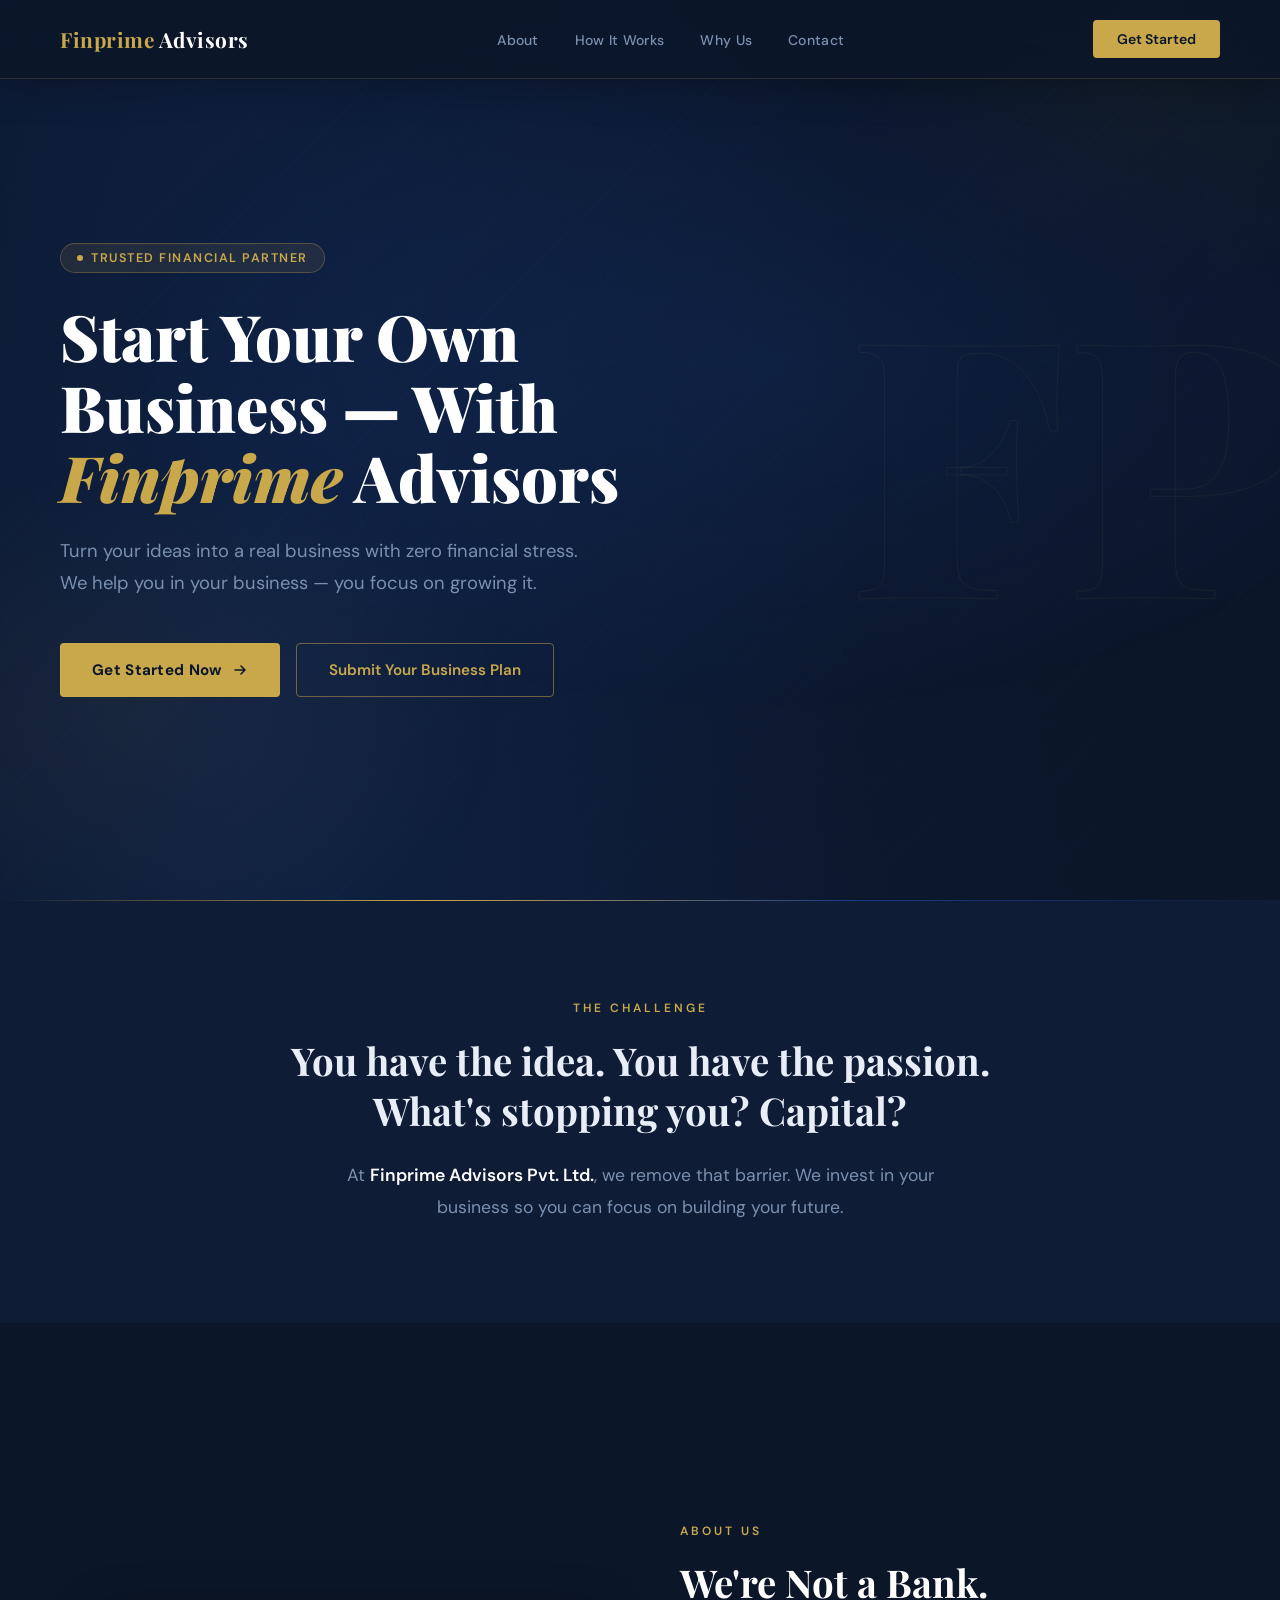
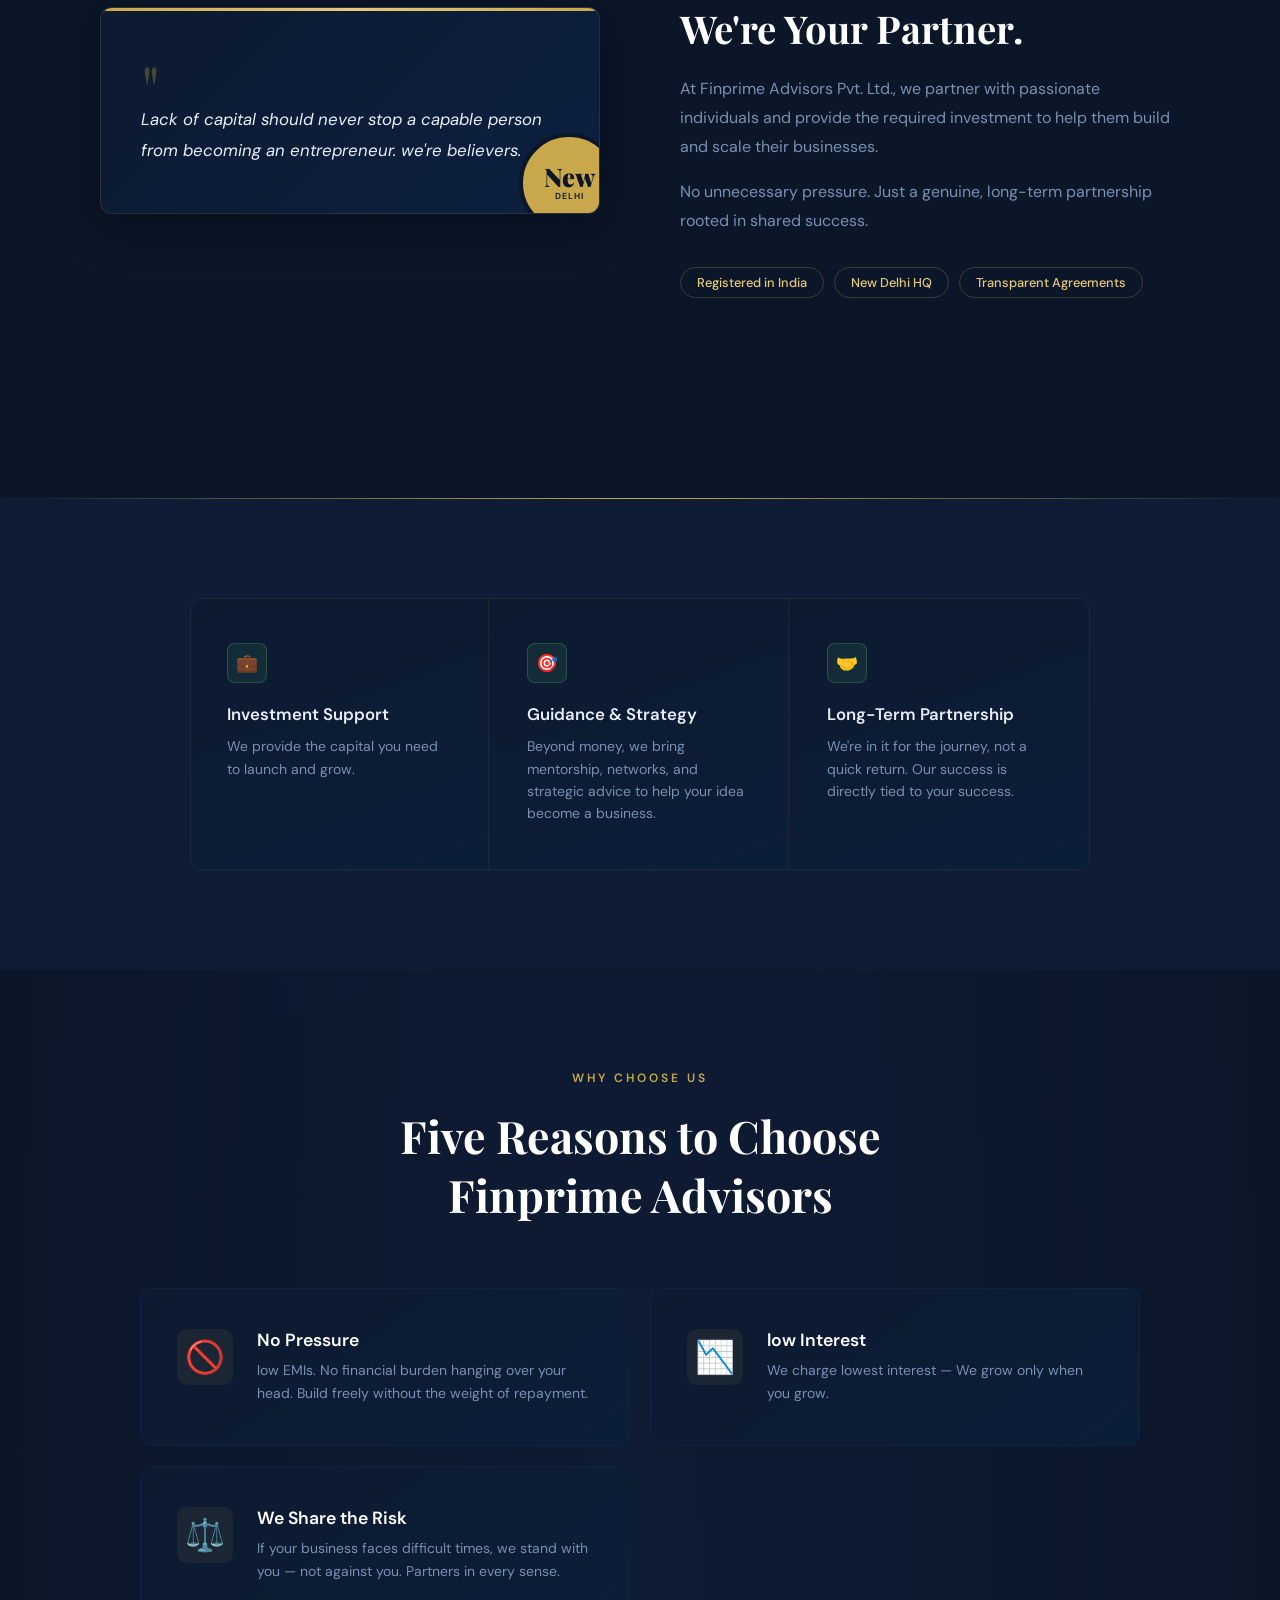
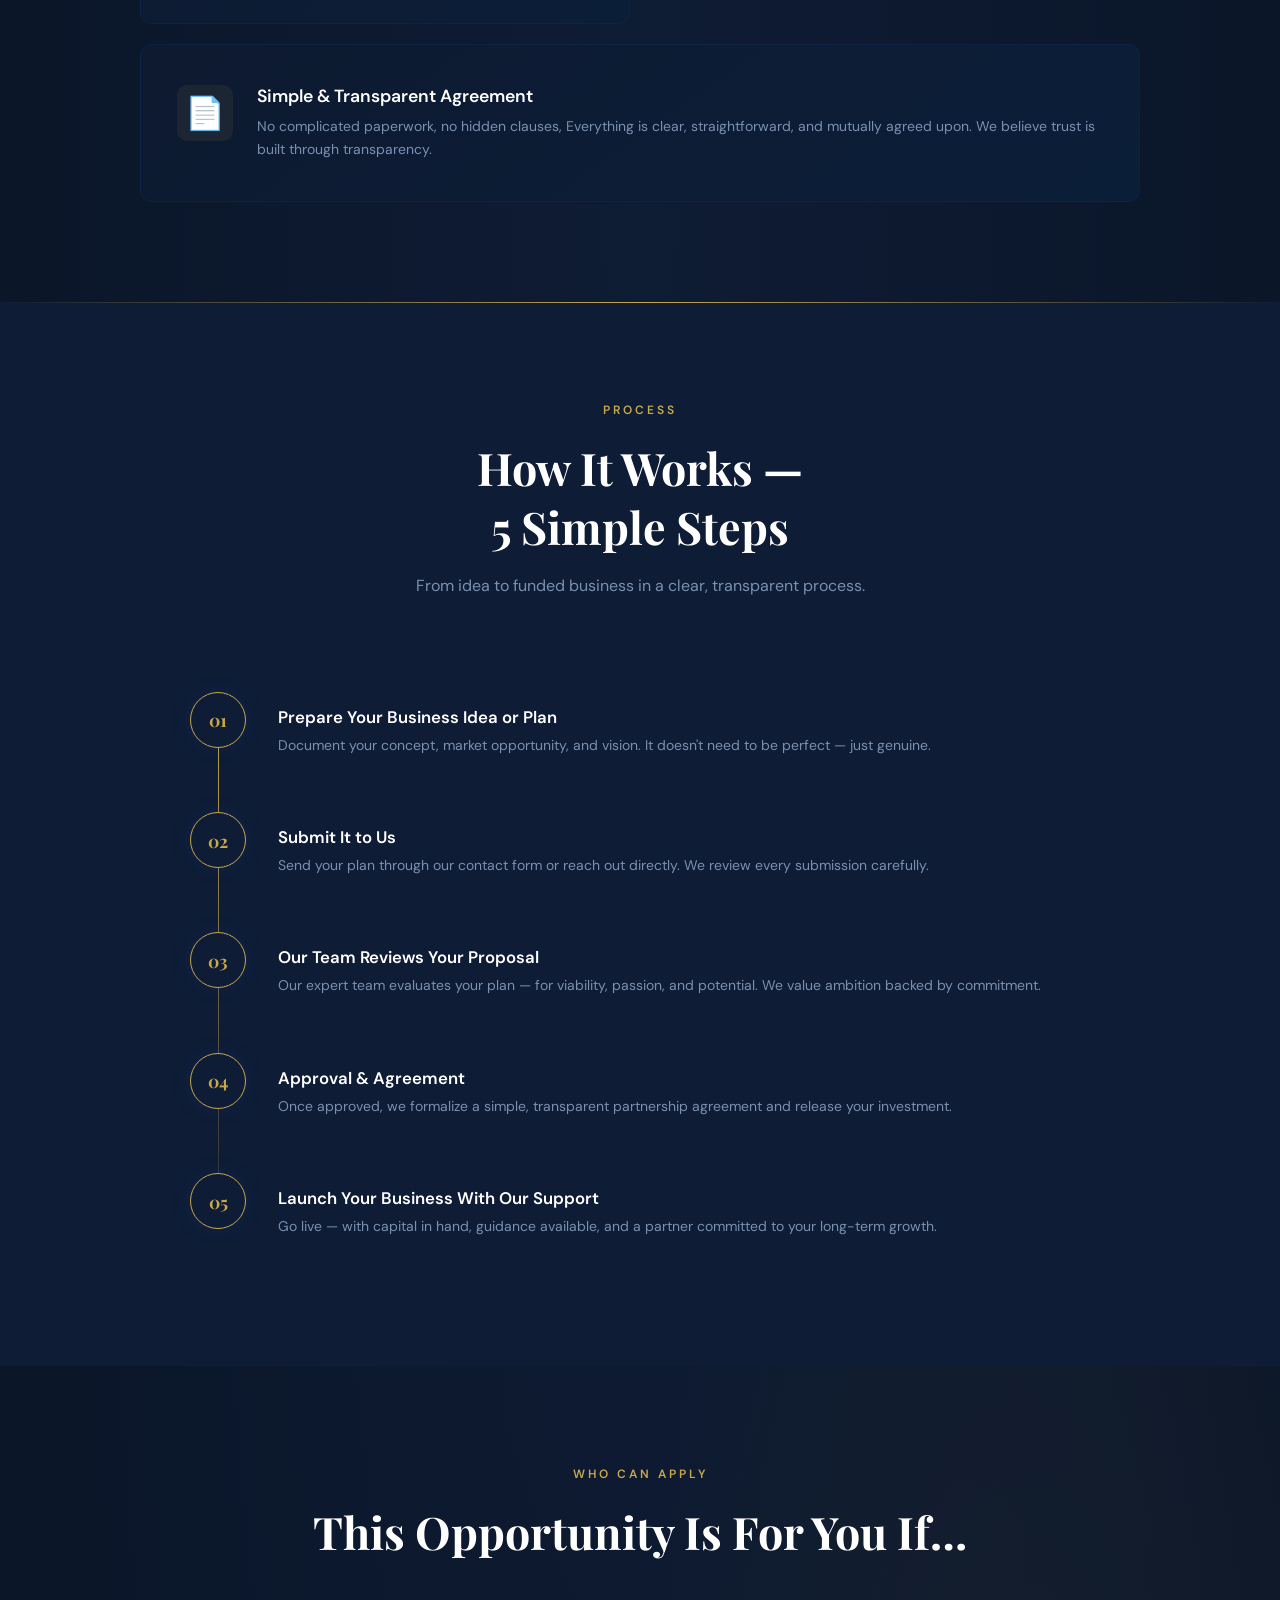
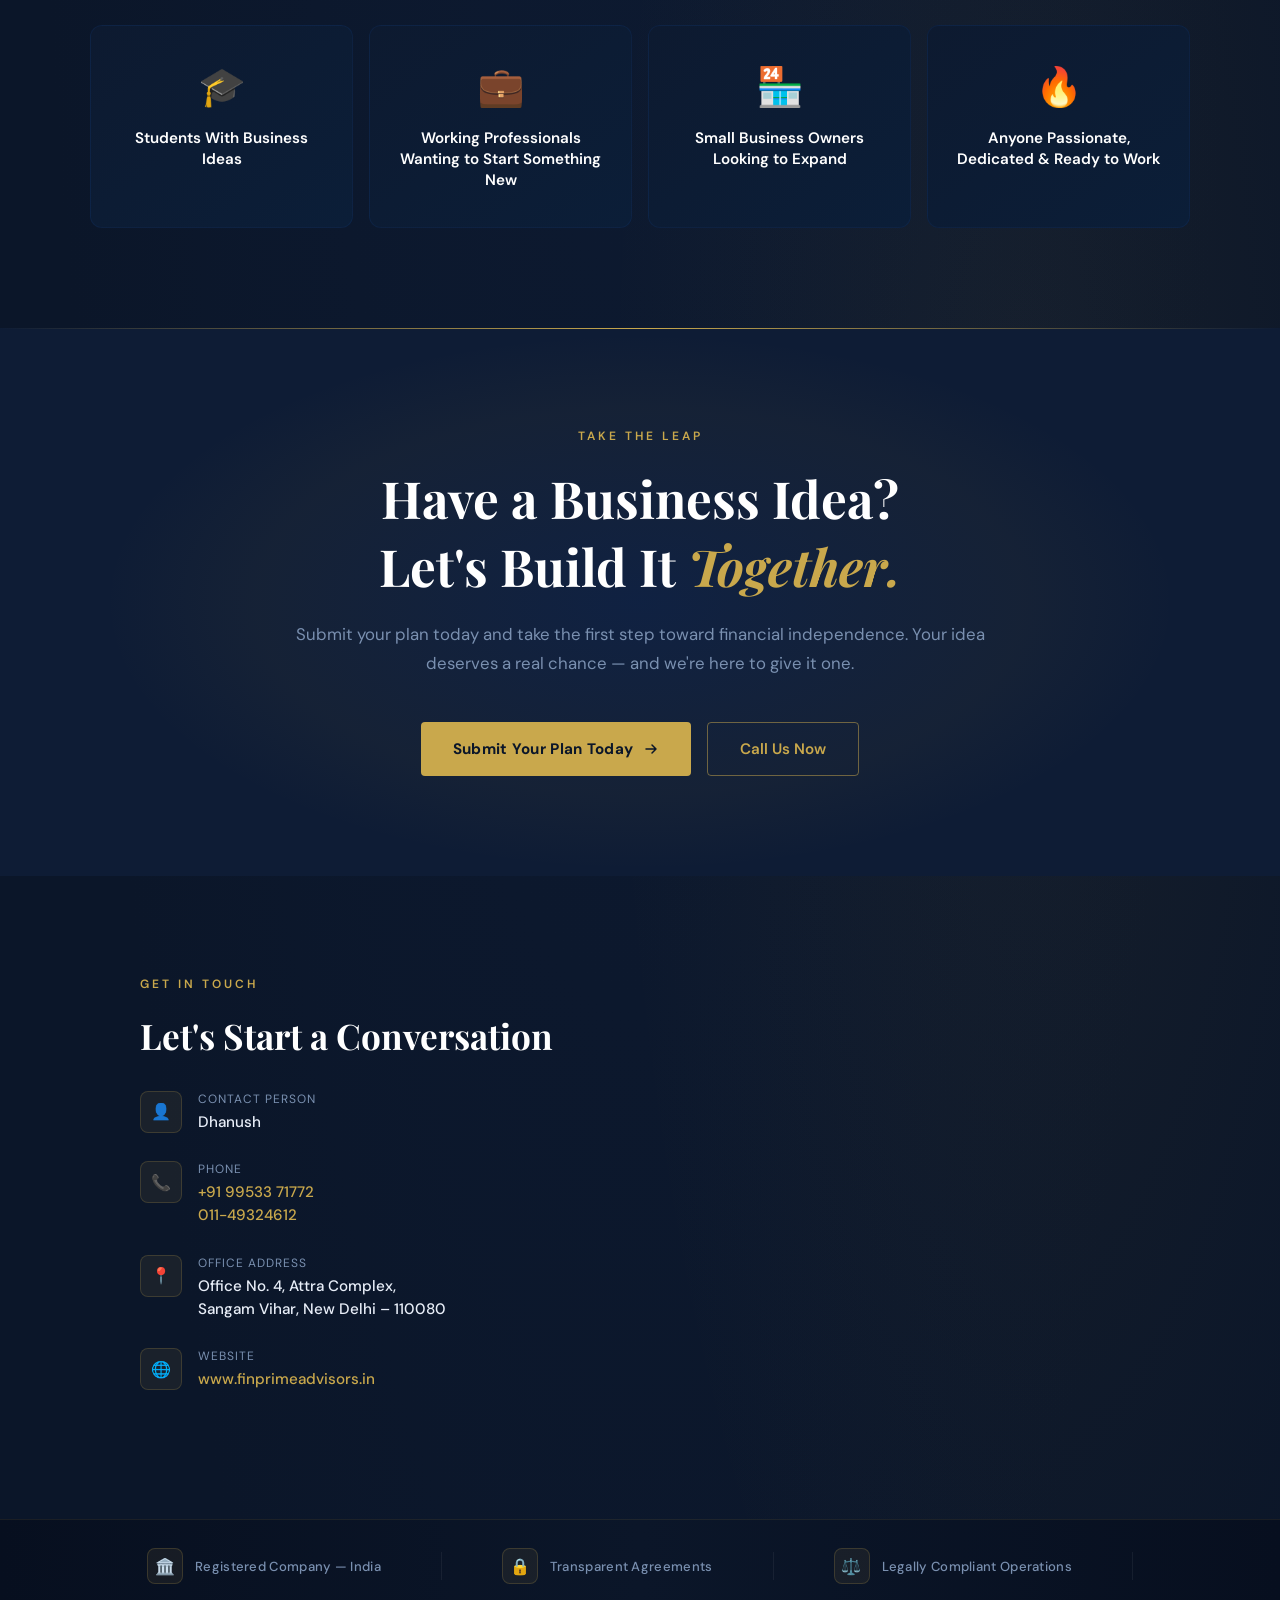
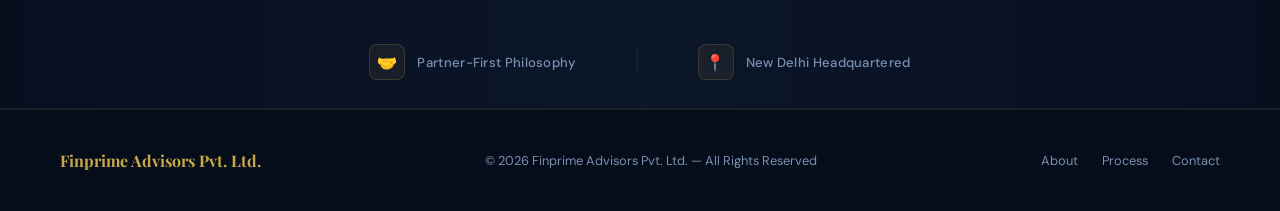
==== commit 36972157: "Update index.html" ====
--- a/index.html
+++ b/index.html
@@ -18,7 +18,7 @@
     <li><a href="#why">Why Us</a></li>
     <li><a href="#contact">Contact</a></li>
   </ul>
-  <a href="#contact" class="nav-cta">Get Started</a>
+  <a href="https://wa.me/9953371772?text=Hi%20I%20want%20more%20details%20about%20your%20service" class="nav-cta">Get Started</a>
   <div class="nav-hamburger" id="hamburger" onclick="toggleDrawer()">
     <span></span><span></span><span></span>
   </div>
@@ -45,11 +45,11 @@
     <h1>Start Your Own Business — With<em> Finprime</em> Advisors</h1>
     <p class="hero-sub">Turn your ideas into a real business with zero financial stress. We help you in your business — you focus on growing it.</p>
     <div class="hero-btns">
-      <a href="#contact" class="btn-primary">
+      <a href="https://wa.me/9953371772?text=Hi%20I%20want%20more%20details%20about%20your%20service" class="btn-primary">
         Get Started Now
         <svg width="16" height="16" viewBox="0 0 16 16" fill="none"><path d="M3 8h10M9 4l4 4-4 4" stroke="currentColor" stroke-width="1.5" stroke-linecap="round" stroke-linejoin="round"/></svg>
       </a>
-      <a href="#contact" class="btn-outline">Submit Your Business Plan</a>
+      <a href="https://wa.me/9953371772?text=Hi%20I%20want%20more%20details%20about%20your%20service" class="btn-outline">Submit Your Business Plan</a>
     </div>
     
   </div>
@@ -232,7 +232,7 @@
     <h2>Have a Business Idea?<br>Let's Build It <em style="font-style:italic;color:var(--gold)">Together.</em></h2>
     <p>Submit your plan today and take the first step toward financial independence. Your idea deserves a real chance — and we're here to give it one.</p>
     <div class="cta-btns">
-      <a href="#contact" class="btn-primary">
+      <a href="https://wa.me/9953371772?text=Hi%20I%20want%20more%20details%20about%20your%20service" class="btn-primary">
         Submit Your Plan Today
         <svg width="16" height="16" viewBox="0 0 16 16" fill="none"><path d="M3 8h10M9 4l4 4-4 4" stroke="currentColor" stroke-width="1.5" stroke-linecap="round" stroke-linejoin="round"/></svg>
       </a>
@@ -268,7 +268,7 @@
         <div class="contact-icon">📍</div>
         <div>
           <div class="contact-item-label">Office Address</div>
-          <div class="contact-item-value">Office No. 4, Attara Complex,<br>Sangam Vihar, New Delhi – 110080</div>
+          <div class="contact-item-value">Office No. 4, Attra Complex,<br>Sangam Vihar, New Delhi – 110080</div>
         </div>
       </div>
       <div class="contact-item">
